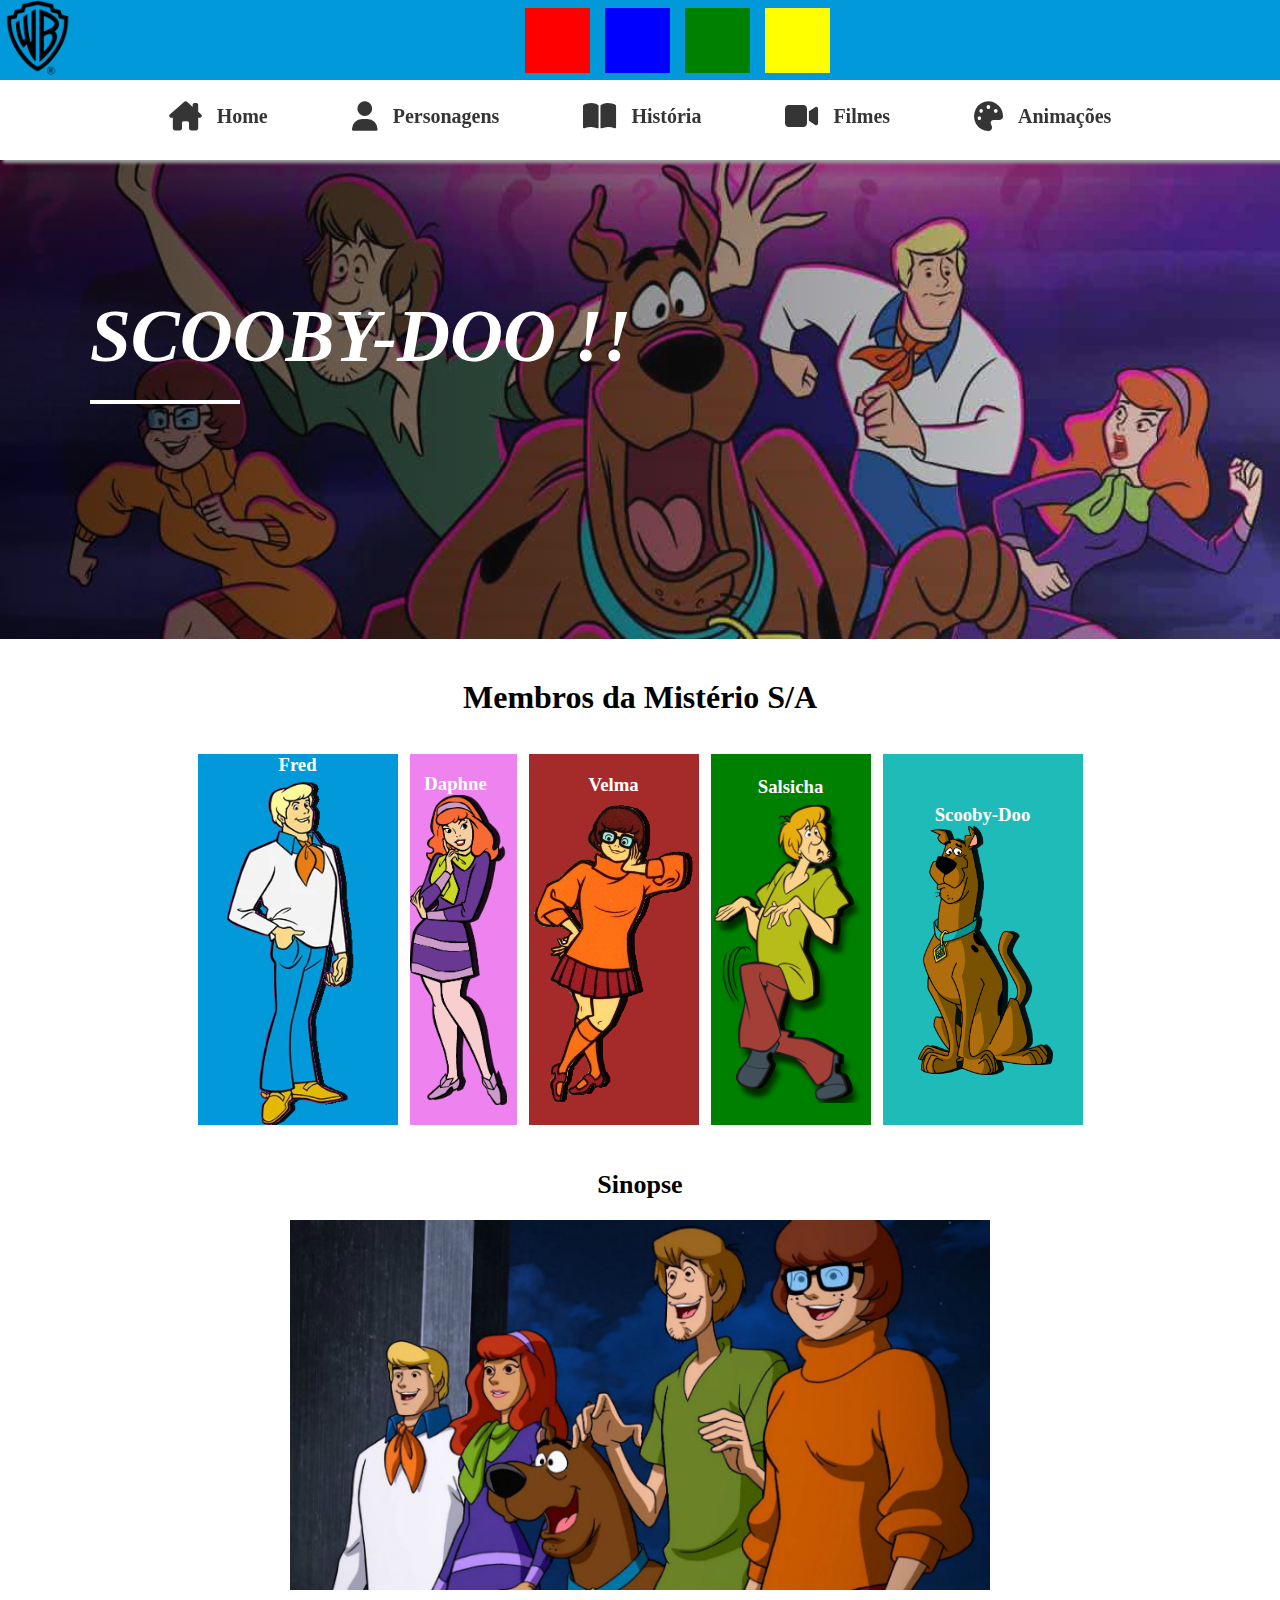
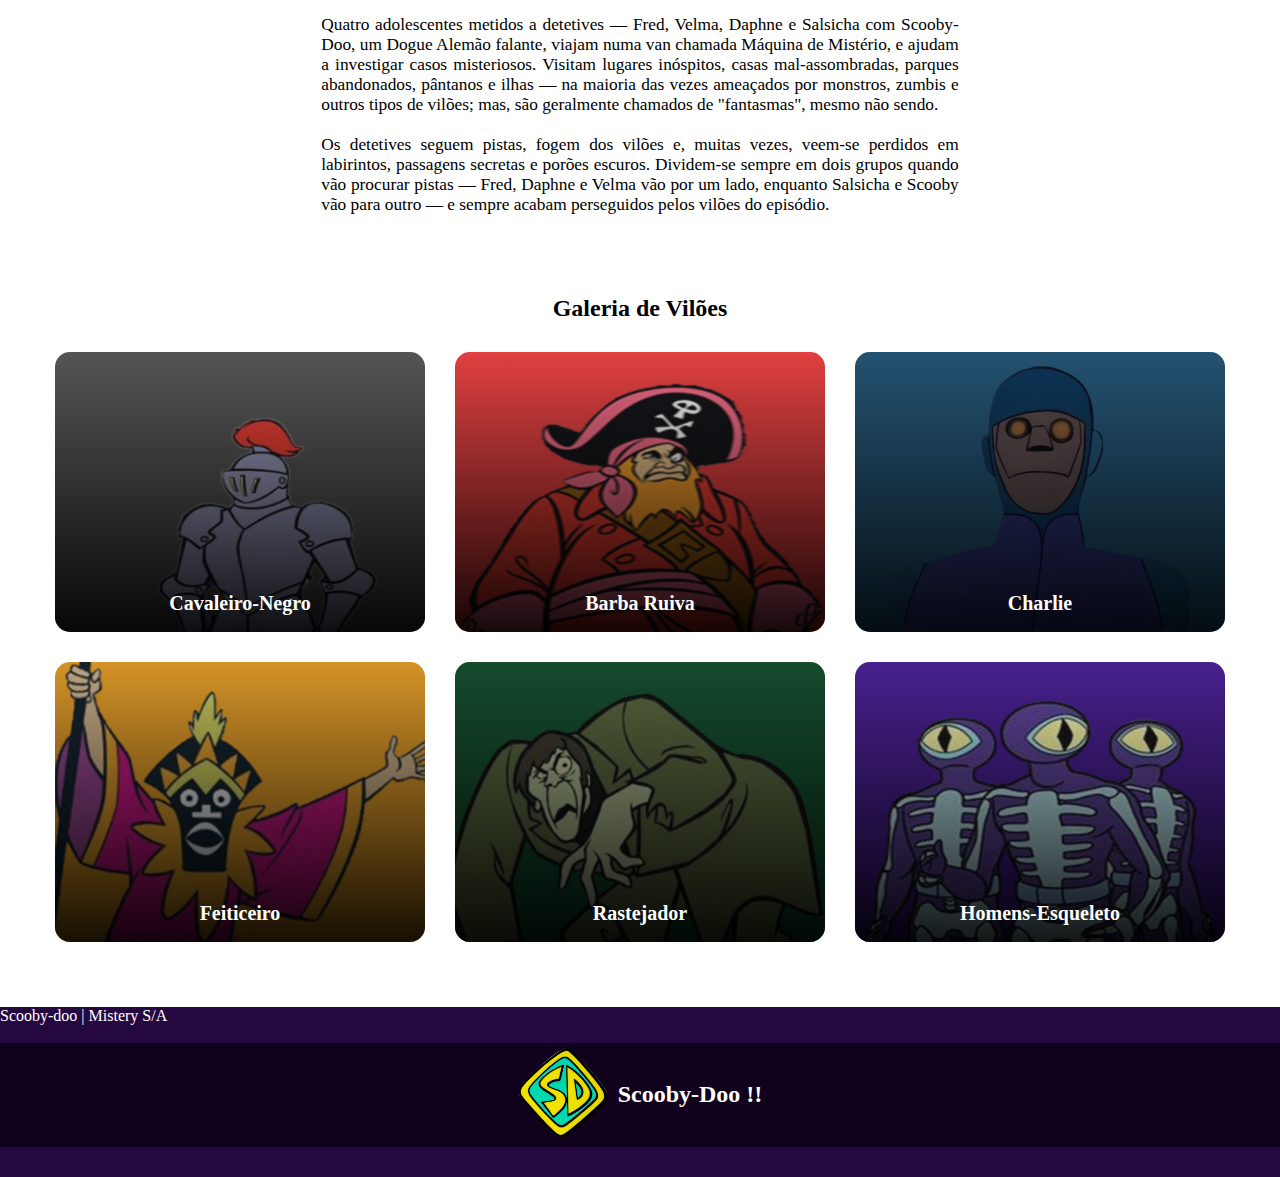
==== index.html @ 7c8025b4 "Subindo Projeto Scooby-Doo para o Repositório" ====
<!DOCTYPE html>
<html lang="en">

<head>
    <meta charset="UTF-8">
    <meta http-equiv="X-UA-Compatible" content="IE=edge">
    <meta name="viewport" content="width=device-width, initial-scale=1.0">

    <link rel="stylesheet" href="./src/css/reset.css">

    <link rel="stylesheet" href="./src/css/estilos.css">

    <link rel="stylesheet" href="./src/css/responsive.css">

    <link rel="stylesheet" href="./src/css/fontawesome/css/all.min.css">

    <link rel="preconnect" href="https://fonts.googleapis.com">

    <link rel="preconnect" href="https://fonts.gstatic.com" crossorigin>

    <link href="https://fonts.googleapis.com/css2?family=Roboto:ital,wght@0,100;1,900&display=swap" rel="stylesheet">

    <link rel="shortcut icon" href="./src/imagens/scooby-doo/logos/logoscoobydoo.png" type="image/x-icon">


    <title>Scooby-Doo</title>

</head>



<body>
    <header id="cabecalho">

        <div class="nav-top">

            <div class="logo">
                <img src="./src/imagens/scooby-doo/logos/logo_warner_01.png" alt="logo da warner" width="75" height="75">

            </div>
            <div class="boxes">

                <div id="box-1"></div>
                <div id="box-2"></div>
                <div id="box-3"></div>
                <div id="box-4"></div>
            </div>

        </div>

        <nav id="menu">
            <ul>
                <li><a href="./index.html"><i class="fa-solid fa-house-chimney"></i>Home</a></li>
                <li><a href="#"><i class="fa-solid fa-user"></i>Personagens</a>
                    <ul>
                        <li><a id="itemfred" href="./paginas/fred.html">Fred</a></li>
                        <li><a id="itemdaph" href="#">Daphne</a></li>
                        <li><a id="itemvelma" href="#">Velma</a></li>
                        <li><a id="itemshaggy" href="#">Salsicha</a></li>
                        <li><a id="itemscooby" href="#">Scooby-Doo</a></li>
                        <li><a id="outros" href="#">Outros</a></li>
                    </ul>
                </li>
                <li><a href="#"><i class="fa-solid fa-book-open"></i>História</a></li>
                <li><a href="#"><i class="fa-solid fa-video"></i>Filmes</a></li>
                <li><a href="#"><i class="fa-solid fa-palette"></i>Animações</a></li>
            </ul>
        </nav>
    </header>

    <!------------------------------------->


    <div class="banner">


        <img class="imagem-fundo" src="./src/imagens/scooby-doo/walpaper/scooby-doo.jpg">

        <div class="gradient"></div>

        <h2>SCOOBY-DOO !!</h2>

        <hr>

    </div>


    <main class="informacoes">

        <section class="mystery-sa">

            <div>
                <h2>Membros da Mistério S/A</h2><br>
            </div>

            <div class="personagens">

                <a href="./paginas/fred.html">
                    <div id="fred">
                        <h3>Fred</h3>
                        <img src="./src/imagens/scooby-doo/personagens/fred/fred_jones.png">
                    </div>
                </a>

                <div id="daphne">
                    <h3>Daphne</h3>
                    <img src="./src/imagens/scooby-doo/personagens/daphne/daphne.png" alt="">
                </div>
                <div id="velma">
                    <h3>Velma</h3>
                    <img src="./src/imagens/scooby-doo/personagens/velma/velma.png" alt="">
                </div>
                <div id="salsicha">
                    <h3>Salsicha</h3>
                    <img src="./src/imagens/scooby-doo/personagens/salsicha/salsichar.png" alt="">
                </div>
                <div id="scoobydoo">
                    <h3>Scooby-Doo</h3>
                    <img src="./src/imagens/scooby-doo/personagens/scooby/scooby_doo.png" alt="">
                </div>
            </div>

        </section>


        <section class="sinopse">

            <h2>Sinopse</h2>

            <img src="./src/imagens/scooby-doo/walpaper/scooby-doo-img.jpg" alt="" width="">

            <p>Quatro adolescentes metidos a detetives — Fred, Velma, Daphne e Salsicha com Scooby-Doo, um Dogue Alemão falante, viajam numa van chamada Máquina de Mistério, e ajudam a investigar casos misteriosos. Visitam lugares inóspitos, casas mal-assombradas, parques abandonados, pântanos e ilhas — na maioria das vezes ameaçados por monstros, zumbis e outros tipos de vilões; mas, são geralmente chamados de "fantasmas", mesmo não sendo.<br><br>
                Os detetives seguem pistas, fogem dos vilões e, muitas vezes, veem-se perdidos em labirintos, passagens secretas e porões escuros. Dividem-se sempre em dois grupos quando vão procurar pistas — Fred, Daphne e Velma vão por um lado, enquanto Salsicha e Scooby vão para outro — e sempre acabam perseguidos pelos vilões do episódio.</p>
        </section>




        <section class="villains-gallery">

            <h2>Galeria de Vilões</h2>


            <div class="villains">


                <div id="cavaleiro-negro" class="section">

                    <div class="info">

                        <h1 id="cavaleiro">Cavaleiro-Negro</h1>

                        <img src="./src/imagens/scooby-doo/personagens/villains/cavaleiro-negro.png" alt="" width="375" height="475">

                        <div class="gradient-villains"></div>

                    </div>

                </div>


                <div id="barba-ruiva" class="section">

                    <div class="info">

                        <h1 id="pirata">Barba Ruiva</h1>

                        <img src="./src/imagens/scooby-doo/personagens/villains/barba-ruiva.png" alt="" width="375" height="475">

                        <div class="gradient-villains"></div>

                    </div>

                </div>


                <div id="charlie" class="section">

                    <div class="info">
                        <h1 id="robo">Charlie</h1>

                        <img src="./src/imagens/scooby-doo/personagens/villains/charlie1.png" alt="" width="300" height="400">

                        <div class="gradient-villains"></div>

                    </div>


                </div>




                <div id="feiticeiro" class="section">

                    <div class="info">
                        <h1 id="witcher">Feiticeiro</h1>

                        <img src="./src/imagens/scooby-doo/personagens/villains/feiticeiro.png" alt="" width="400" height="575">

                        <div class="gradient-villains"></div>

                    </div>


                </div>

                <div id="rastejador" class="section">

                    <div class="info">

                        <h1 id="coisa">Rastejador</h1>

                        <img src="./src/imagens/scooby-doo/personagens/villains/o-rastejador.png" alt="" width="400" height="500">

                        <div class="gradient-villains"></div>

                    </div>


                </div>

                <div id="homens-esqueleto" class="section">

                    <div class="info">

                        <h1 id="esqueleto">Homens-Esqueleto</h1>

                        <img src="./src/imagens/scooby-doo/personagens/villains/homens-esqueleto.png" alt="" width="375" height="475">

                        <div class="gradient-villains"></div>

                    </div>

                </div>


                <div>

                    <div class="info">

                        <img src="" alt="">

                    </div>

                </div>

                <div>

                    <div class="info">

                        <img src="" alt="">

                    </div>

                </div>


            </div>

        </section>

    </main>

    <footer class="rodape">

        <span>Scooby-doo | Mistery S/A</span><br><br>

        <footer class="logorodape">

            <span class="logoS"><img src="./src/imagens/scooby-doo/logos/logoscoobydoo.png" alt=""></span>
            <h2>Scooby-Doo !!</h2>

        </footer>

    </footer>

</body>

</html>
---- src/css/estilos.css ----
body {
    /* font-family: 'Roboto'; */
    font-family: cursive;
}


/*===============================Cabeçalho=========================== */

#cabecalho {
    width: 100%;
    margin: 0 auto;
    /* overflow: hidden; */
}

#cabecalho .nav-top {
    position: fixed;
    top: 0;
    width: 100%;
    z-index: 1;
    display: flex;
    background-color: #0199DA;
    height: 80px;
    max-height: 100px;
    overflow: hidden;
}

.nav-top .logo {
    display: flex;
    justify-content: start;
}

.nav-top .boxes {
    width: 100%;
    display: flex;
    justify-content: center;
    gap: 15px;
    align-items: center;

}

.nav-top .boxes div {
    width: 65px;
    height: 65px;
    transition: 0.2s;
}

.nav-top .boxes div:hover {
    transform: scale(0.9);
    cursor: pointer;
}

.nav-top #box-1 {
    background-color: red;
}

.nav-top #box-2 {
    background-color: blue;
}

.nav-top #box-3 {
    background-color: green;
}

.nav-top #box-4 {
    background-color: yellow;
}

/*===============================Cabeçalho menu=========================== */

#cabecalho #menu {
    /* background-color: #f4c728; */
    background-color: white;
    font-weight: bold;
    width: 100%;
    position: fixed;
    top: 80px;
    z-index: 1;
    text-align: center;
    box-shadow: 3px 3px 3px #9e9e9e;
}

#cabecalho #menu li {
    display: inline-block;
    position: relative;
}

#cabecalho #menu li a {
    font-size: 15pt;
    padding: 22px;
    padding-right: 40px;
    padding-left: 40px;
    gap: 15px;
    display: flex;
    align-items: center;
    color: #363535;
    border-bottom: 7px solid #0690;
    transition: all .2s linear;
}


#cabecalho #menu li:hover a {
    /* background-color: #3a0e8a; */
    /* color: #FFFFFF; */
    border-bottom: 7px solid #490eb6;
    color: #490eb6;
}


#cabecalho #menu li a i {
    font-size: 22pt;
}

#cabecalho #menu li ul {
    background-color: white;
    width: 300px;
    margin-left: -30px;
    border: 1px solid;
    display: none;
    position: absolute;
}

#cabecalho #menu li:hover ul {
    display: block;
}


#cabecalho #menu li ul li {
    display: block;
}


#cabecalho #menu li:hover ul li a {
    /* background-color: #FFFFFF; */
    border-bottom: 1px solid;
    color: #363535;
    transition: all .2s linear;
}

#cabecalho #menu li ul li #itemfred:hover {
    cursor: pointer;
    background-color: #0199DA;
    color: #FFFFFF;
}

#cabecalho #menu li ul li #itemdaph:hover {
    cursor: pointer;
    background-color: violet;
    color: #FFFFFF;

}

#cabecalho #menu li ul li #itemvelma:hover {
    cursor: pointer;
    background-color: brown;
    color: #FFFFFF;
}

#cabecalho #menu li ul li #itemshaggy:hover {
    cursor: pointer;
    background-color: green;
    color: #FFFFFF;
}

#cabecalho #menu li ul li #itemscooby:hover {
    cursor: pointer;
    background-color: #1FBBB8;
    color: #FFFFFF;
}

#cabecalho #menu li ul li #outros:hover {
    cursor: pointer;
    background-color: #067775;
    color: #FFFFFF;
}

/*===============================Banner=========================== */

.banner {
    position: relative;
    width: 100%;
    max-height: 550px;
    overflow: hidden;
    margin-top: 150px;
}

.banner h2 {
    position: absolute;
    color: white;
    font-size: 55pt;
    font-style: italic;
    top: 145px;
    left: 90px;
    /* font-family: 'Roboto'; */
}

.banner hr {
    width: 150px;
    border: 2px solid #FFFFFF;
    position: absolute;
    color: white;
    top: 250px;
    left: 90px;
}

.banner .imagem-fundo {
    width: 100%;
    object-fit: cover;
    height: 750px;
}

.gradient {
    background: linear-gradient(to left, rgba(189, 187, 187, 0.1), rgba(0, 0, 0, 0.7));
    position: relative;
    margin-top: -755px;
    height: 490px;
}


/*===============================Conteúdo principal=========================== */


.informacoes {
    width: 100%;
    /* background-color: red; */
    padding-bottom: 50px;
}


/*===============================Sessão mystery-sa=========================== */



.informacoes .mystery-sa {
    /* background-color: #1b994c; */
    max-width: 1200px;
    margin: 0 auto;
    padding: 20px;
}

.mystery-sa h2 {
    font-size: 24pt;
    padding: 20px 20px;
    color: black;
    text-align: center;
}

.mystery-sa .personagens {
    /* background-color: #3a0e8a; */
    max-width: 1000px;
    margin: 0 auto;
    display: flex;
    justify-content: center;
    gap: 12px;
}

.mystery-sa .personagens div {
    display: flex;
    max-width: 200px;
    max-height: 500px;
    overflow: hidden;
    align-items: center;
    justify-content: center;
    flex-direction: column;
    color: white;
    transition: all 0.2s linear;
}

.personagens div:hover {
    transform: scale(1.1);
    cursor: pointer;
}

.mystery-sa #fred {
    background-color: #0199DA;
}

.mystery-sa #fred img {
    width: 200px;
    filter: drop-shadow(5px 0px 0px rgba(0 0 0 / 90%));
}

.mystery-sa #daphne {
    background-color: violet;
    padding-right: 15px;
}

.mystery-sa #daphne img {
    width: 92px;
    filter: drop-shadow(5px 0px 0px rgba(0 0 0 / 90%));
}

.mystery-sa #velma {
    background-color: brown;
}

.mystery-sa #velma img {
    width: 170px;
    filter: drop-shadow(5px 0px 0px rgba(0 0 0 / 90%));
}

.mystery-sa #salsicha {
    background-color: green;
}

.mystery-sa #salsicha img {
    width: 160px;
    filter: drop-shadow(5px 0px 0px rgba(0 0 0 / 90%));
}

.mystery-sa #scoobydoo {
    background-color: #1FBBB8;
    width: 200px;
}

.mystery-sa #scoobydoo img {
    width: 130px;
    filter: drop-shadow(5px 0px 0px rgba(0 0 0 / 90%));
}


/*===============================Sessão sinopse=========================== */

.informacoes .sinopse {
    /* background-color: #e8f71e; */
    max-width: 750px;
    margin: 0 auto;
    margin-top: 25px;
    display: flex;
    flex-direction: column;
    align-items: center;
    font-size: 13pt;
    color: black;
    text-align: justify;
}

.informacoes .sinopse h2 {
    margin-bottom: 20px;
}

.informacoes .sinopse p {
    width: 85%;
    margin: 25px;
}

.informacoes .sinopse img {
    max-width: 700px;
}



/*===============================Sessão villains=========================== */

.informacoes .villains-gallery {
    /* background-color: #1FBBB8; */
    max-width: 1200px;
    margin: 0 auto;
    border-radius: 20px;
    display: flex;
    justify-content: center;
    flex-direction: column;
    margin-top: 55px;
}

.informacoes .villains-gallery h2{
    text-align: center;
    margin-bottom: 15px;
}

.informacoes .villains {
    display: flex;
    flex-wrap: wrap;
    justify-content: center;
}

.villains-gallery .section {
    display: flex;
    justify-content: center;
    overflow: hidden;
    width: 370px;
    height: 280px;
    margin: 15px;
    border-radius: 15px;
    cursor: pointer;
}

.gradient-villains {
    background: linear-gradient(to bottom, rgba(202, 201, 201, 0.1), rgba(0, 0, 0, 0.9));
    /* background-color: #0199DA; */
    margin-top: -32em;
    width: 200vw;
    height: 100vh;

}

.villains-gallery .section h1 {
    position: relative;
    top: 240px;
    color: white;
    font-size: 15pt;
}

.villains-gallery .info {
    display: flex;
    flex-direction: column;
    gap: 5px;
    align-items: center;
}


.villains-gallery .info img{
    max-width: 75%;
}

.villains-gallery div p {
    width: 220px;
    font-size: 10pt;
    color: white;
    padding: 35px;
}

.villains-gallery #barba-ruiva {
    background-color: rgb(231, 50, 50);
}

.villains-gallery #cavaleiro-negro {
    background-color: #494949;
}

.villains-gallery #charlie {
    background-color: #2E84BD;
}

.villains-gallery #charlie img {
    margin-top: -50px;
}

.villains-gallery #feiticeiro {
    background-color: #E19518;
}

.villains-gallery #feiticeiro img {
    margin-top: -110px;
}

.villains-gallery #rastejador {
    background-color: #09572c;
}

.villains-gallery #homens-esqueleto {
    background-color: #3a0e8a;
}


/*===============================Sessão personagens=========================== */


.sobre_personagens {
    margin-top: 7em;
    /* background-color: #0199DA; */
}

.sobre_personagens .descricao_personagem {
    /* background-color: #09572c; */
    max-width: 700px;
    margin: 0 auto;
    display: flex;
    flex-direction: column;
    align-items: center;
    padding-top: 50px;
    font-size: 13pt;
    color: black;
    text-align: justify;
}


.descricao_personagem img {
    max-width: 650px;
}

/* .descricao_personagem img{
    width: 75%;
} */

.descricao_personagem h2 {
    margin-bottom: 20px;
}

.descricao_personagem p {
    width: 85%;
    margin: 30px;
}



.informacoes .versoes {
    /* background-color: #494949; */
    text-align: center;
    max-width: 1200px;
    margin: 0 auto;
    margin-top: 20px;
    padding: 20px;
}

.informacoes .versoes_personagem {
    /* background-color: #b82424; */
    display: flex;
    justify-content: center;
    flex-wrap: wrap;
    gap: 10px;
}


.versoes h2{
    margin-bottom: 20px;
}

.versoes .versoes_info{
    /* background-color: #490eb6; */
    background-color: rgb(37, 8, 63);
    color: #FFFFFF;
    /* border: 5px solid #2efc7d; */
    /* border: 5px solid #0199DA; */
}

.versoes .versoes_img {
    /* border: 5px solid #490eb6; */
    width: 350px;
    height: 180px;
    overflow: hidden;
}

.versoes .versoes_img img {
    width: 100%;
}


/*===============================Rodapé=========================== */

.rodape {
    width: 100%;
    background-color: rgb(37, 8, 63);
    color: #FFFFFF;
    padding-bottom: 30px;
}


.logorodape {
    background-color: rgb(16, 1, 29);
    display: flex;
    justify-content: center;
    align-items: center;
    gap: 10px;
    padding: 5px;
}

.logorodape .logoS img {
    width: 90px;
    height: 90px;
}
---- src/css/responsive.css ----
@media (max-width: 1200px) {


    /*======================index======================== */

    .informacoes h2{
        font-size: 18pt;
    }

    .mystery-sa .personagens{
        flex-wrap: wrap;
        gap: 18px;
    }

    .mystery-sa .personagens div{
        width: 300px;
        margin-bottom: 10px;
    }

    .mystery-sa .personagens #scoobydoo{
        width: 300px;
    }

    .mystery-sa .personagens img{
        width: 95%;
    }

    .mystery-sa .sinopse {
        /* background-color: orange; */
        flex-wrap: wrap;
    }

    .villains-gallery .section{
        max-width: 100%;
    }

    .informacoes .sinopse img {
        width: 95%;
    }

    /* .villains-gallery .section .info img{
        max-width: 75%;
    } */


/*======================personagens======================== */


    .descricao_personagem img{
        width: 95%;
        /* border: 5px solid #490eb6; */
    }

    .versoes .versoes_info{
        max-width: 100%;
    }

    
    .versoes .versoes_img{
        max-width: 100%;
    }

    .versoes .versoes_img img {
        height: 100%;
    }
}

@media (max-width: 617px){

    #cabecalho #menu{
        background-color: aqua;
        height: 70px;
    }

    #cabecalho #menu li{
        display: none;
    }

    .mystery-sa .personagens div{
        height: 190px;
    }
    
    .mystery-sa .personagens h3{
        margin-top: 200px;
    }

}


@media (max-width: 590px){

    .villains .section img{
        width: 35%;
    }

    /* .villains .section h1{
        font-size: 13pt;
    } */

}
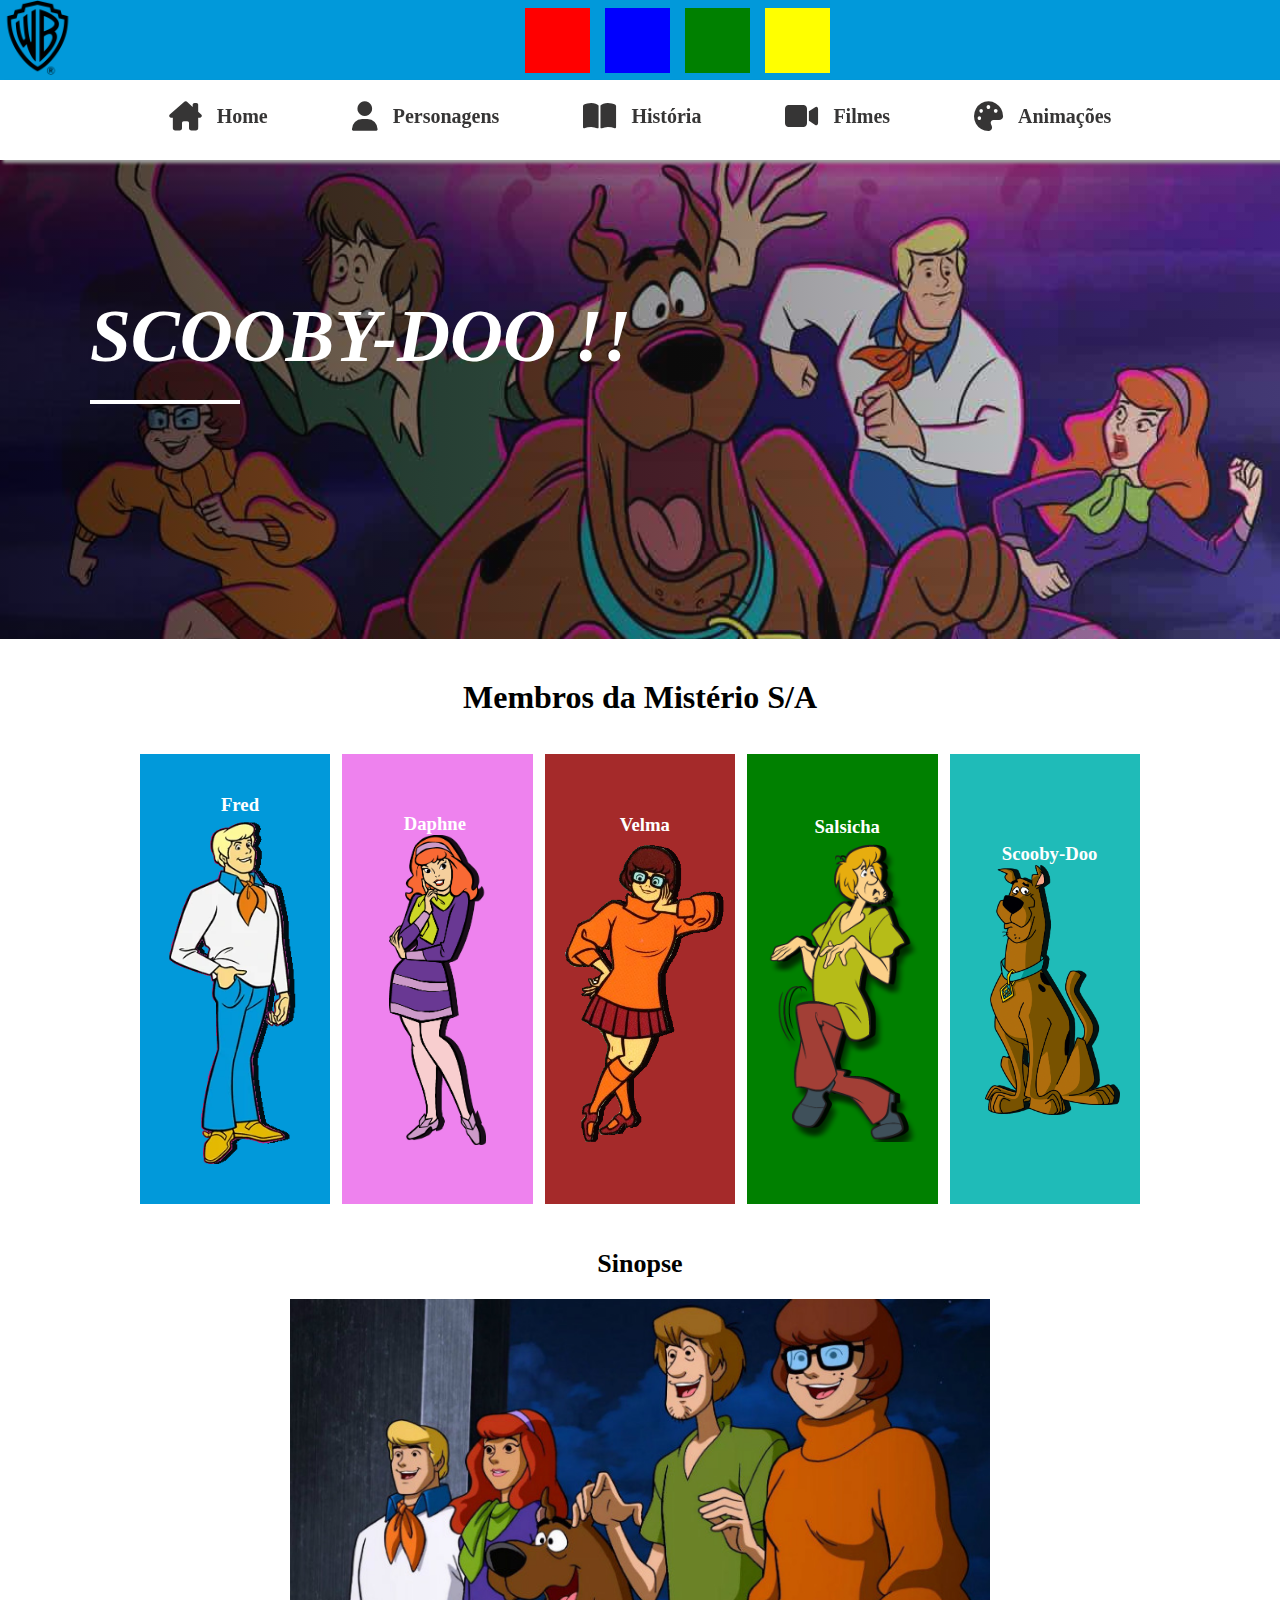
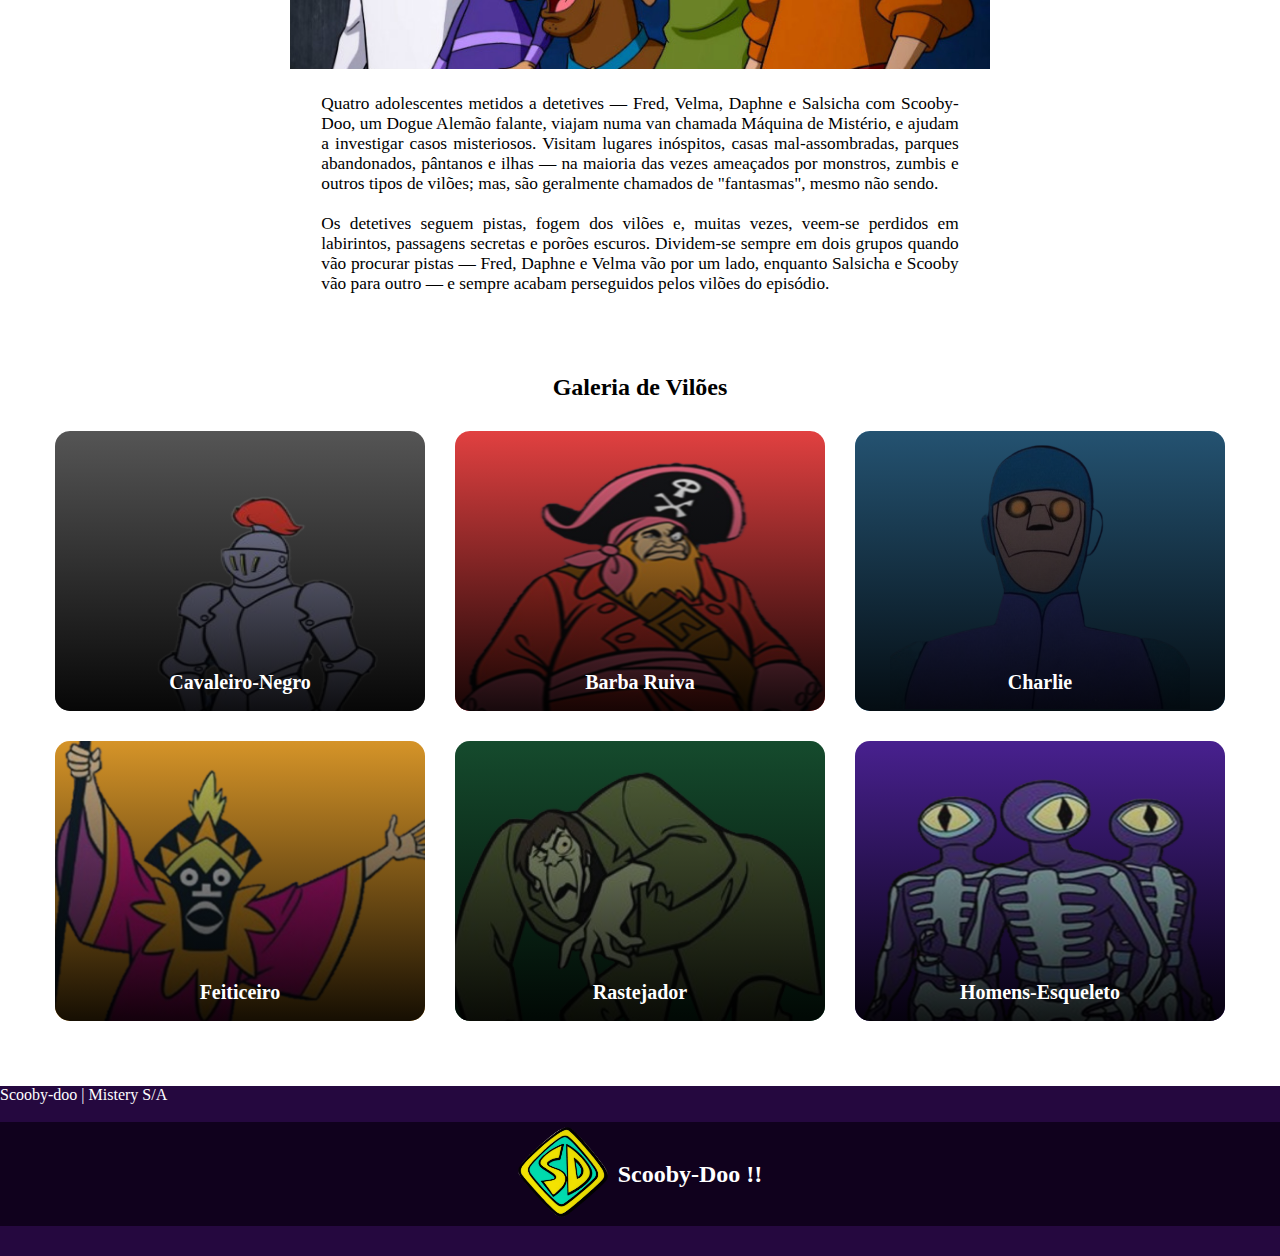
==== commit a9d10694: "Atualização de folhas de estilo e arquivo index" ====
--- a/index.html
+++ b/index.html
@@ -98,26 +98,38 @@
                 <a href="./paginas/fred.html">
                     <div id="fred">
                         <h3>Fred</h3>
-                        <img src="./src/imagens/scooby-doo/personagens/fred/fred_jones.png">
-                    </div>
-                </a>
-
-                <div id="daphne">
-                    <h3>Daphne</h3>
-                    <img src="./src/imagens/scooby-doo/personagens/daphne/daphne.png" alt="">
-                </div>
-                <div id="velma">
-                    <h3>Velma</h3>
-                    <img src="./src/imagens/scooby-doo/personagens/velma/velma.png" alt="">
-                </div>
-                <div id="salsicha">
-                    <h3>Salsicha</h3>
-                    <img src="./src/imagens/scooby-doo/personagens/salsicha/salsichar.png" alt="">
-                </div>
-                <div id="scoobydoo">
-                    <h3>Scooby-Doo</h3>
-                    <img src="./src/imagens/scooby-doo/personagens/scooby/scooby_doo.png" alt="">
-                </div>
+                        <img src="./src/imagens/scooby-doo/personagens/fred/fred_jones.png" alt="">
+                    </div>
+                </a>
+
+                <a href="./paginas/fred.html">
+                    <div id="daphne">
+                        <h3>Daphne</h3>
+                        <img src="./src/imagens/scooby-doo/personagens/daphne/daphne.png" alt="">
+                    </div>
+                </a>
+
+                <a href="./paginas/fred.html">
+                    <div id="velma">
+                        <h3>Velma</h3>
+                        <img src="./src/imagens/scooby-doo/personagens/velma/velma.png" alt="">
+                    </div>
+                </a>
+
+                <a href="./paginas/fred.html">
+                    <div id="salsicha">
+                        <h3>Salsicha</h3>
+                        <img src="./src/imagens/scooby-doo/personagens/salsicha/salsichar.png" alt="">
+                    </div>
+                </a>
+
+                <a href="./paginas/fred.html">
+                    <div id="scoobydoo">
+                        <h3>Scooby-Doo</h3>
+                        <img src="./src/imagens/scooby-doo/personagens/scooby/scooby_doo.png" alt="">
+                    </div>
+                </a>
+
             </div>
 
         </section>
--- a/src/css/estilos.css
+++ b/src/css/estilos.css
@@ -253,22 +253,27 @@
     gap: 12px;
 }
 
-.mystery-sa .personagens div {
-    display: flex;
-    max-width: 200px;
-    max-height: 500px;
+.mystery-sa .personagens a{
+    overflow: hidden;
+    transition: all 0.2s linear;
+}
+
+.personagens a:hover {
+    transform: scale(1.1);
+    cursor: pointer;
+}
+
+.mystery-sa .personagens a div {
+    display: flex;
+    width: 200px;
+    height: 450px;
     overflow: hidden;
     align-items: center;
     justify-content: center;
     flex-direction: column;
     color: white;
-    transition: all 0.2s linear;
-}
-
-.personagens div:hover {
-    transform: scale(1.1);
-    cursor: pointer;
-}
+}
+
 
 .mystery-sa #fred {
     background-color: #0199DA;
--- a/src/css/responsive.css
+++ b/src/css/responsive.css
@@ -12,7 +12,8 @@
         gap: 18px;
     }
 
-    .mystery-sa .personagens div{
+    .mystery-sa .personagens a div{
+        max-width: 100%;
         width: 300px;
         margin-bottom: 10px;
     }
@@ -76,7 +77,7 @@
         display: none;
     }
 
-    .mystery-sa .personagens div{
+    .mystery-sa .personagens a div{
         height: 190px;
     }
     
